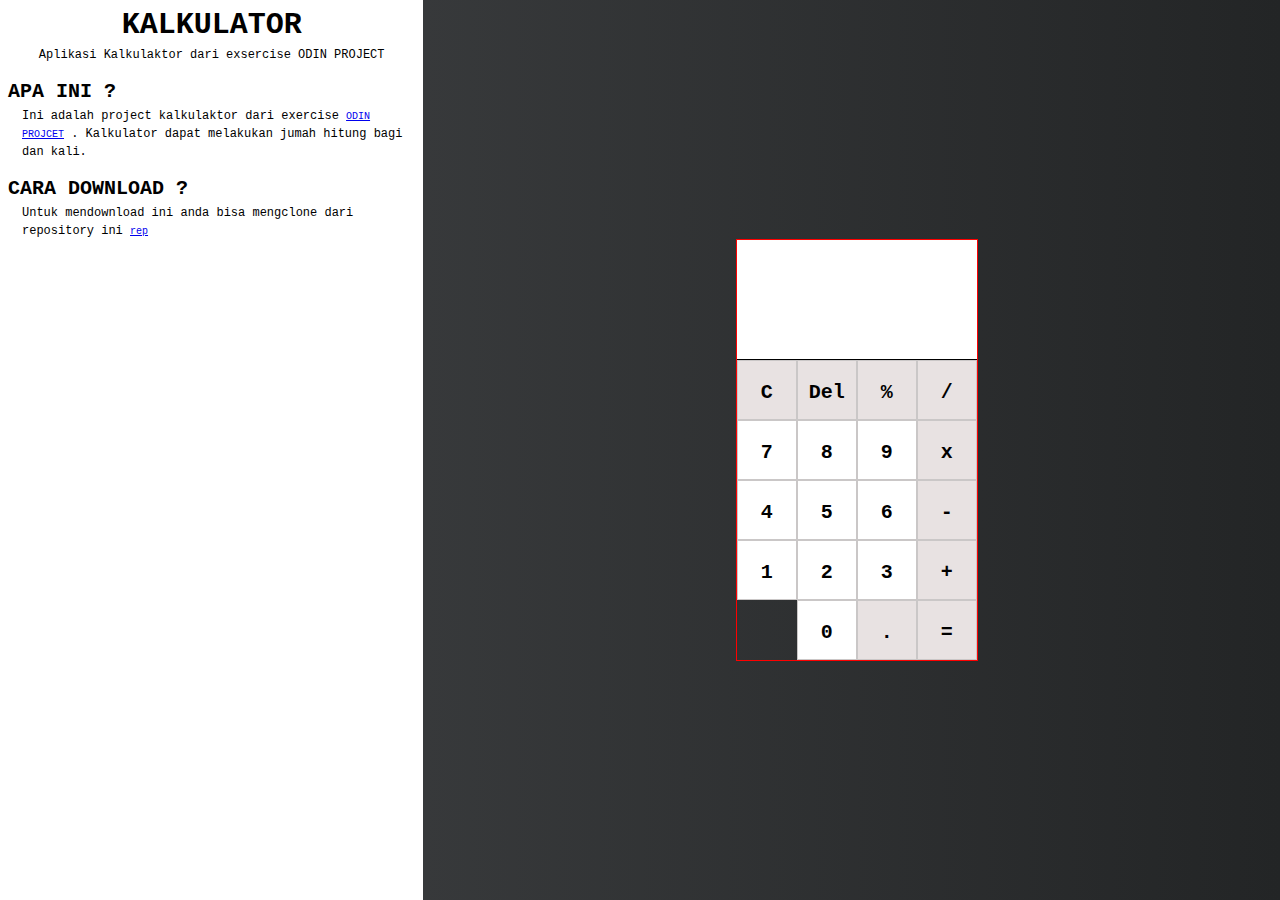
==== kalkulaktor/index.html @ 05a8f8f3 "Tambah excercise kalkulaktor" ====
<!DOCTYPE html>
<html>
    <head>
        <title>Kalkulaktor</title>    
        <meta name="viewport" content="width=device-width, initial-scale=1.0">
        <link rel="stylesheet" href="styles/main.css">
    </head>
    <body>
        <div class="container">
            <div class="deskripsi">
                <div class="judul">
                    <h1>KALKULATOR</h1>
                    <p>Aplikasi Kalkulaktor dari exsercise ODIN PROJECT</p>
                </div>
                <div class="desk">
                    <h2>APA INI ?</h2>
                    <p>Ini adalah project kalkulaktor dari exercise 
                        <a href="https://www.theodinproject.com/courses/web-development-101/lessons/calculator"> ODIN PROJCET</a>
                        . Kalkulator dapat melakukan jumah hitung bagi dan kali. 
                    </p>
                </div>
                <div class="desk">
                    <h2>CARA DOWNLOAD ?</h2>
                    <p>
                        Untuk mendownload ini anda bisa mengclone dari repository ini <a href=#>rep</a> 
                    </p>
                </div>
            </div>
            <div class="main box-test">
                <div class="cal-container">
                    <div id="dsply">
                        <p></p>
                    </div>
                    <button id="clear" class="special-key">C</button>
                    <button id="backspace" class="special-key">Del</button>
                    <button id="percent" class="special-key">%</button>
                    <button id="bagi" class="special-key">/</button>
                    <button id="kali" class="special-key">x</button>
                    <button id="kurang" class="special-key">-</button>
                    <button id="tambah" class="special-key">+</button>
                    <button id="jumlah" class="special-key">=</button>
                    <button id="sembilan" class="number-key">9</button>
                    <button id="delapan" class="number-key">8</button>
                    <button id="tujuh" class="number-key">7</button>
                    <button id="enam" class="number-key">6</button>
                    <button id="lima" class="number-key">5</button>
                    <button id="empat" class="number-key">4</button>
                    <button id="tiga" class="number-key">3</button>
                    <button id="dua" class="number-key">2</button>
                    <button id="satu" class="number-key">1</button>
                    <button id="nol" class="number-key">0</button>
                    <button id="titik" class="special-key">.</button>
                </div>
            </div>
        </div>
        <script src="scripts/main.js"></script>
    </body>
</html>
---- kalkulaktor/styles/main.css ----
* {
    margin: 0;
    padding: 0;
    box-sizing: border-box;
    font-size: 10px;
    font-family: 'Courier New', Courier, monospace;
}

body{
    background: #232526;  /* fallback for old browsers */
    background: -webkit-linear-gradient(to right, #414345, #232526);  /* Chrome 10-25, Safari 5.1-6 */
    background: linear-gradient(to right, #414345, #232526); /* W3C, IE 10+/ Edge, Firefox 16+, Chrome 26+, Opera 12+, Safari 7+ */
    background-repeat: no-repeat;
    background-attachment: fixed;
}

p {
    font-size:  1.2em;
    margin-top: 4px;
    line-height: 1.5;
}

.container {
    display: grid;
    grid-template-columns: 1fr 2fr;
    grid-template-rows: 100%;
    grid-template-areas: 
        "desk main";
    grid-column-gap: 1em;
    height: 100vh;
    width: 100vw;
}

.box-test{
    border: 1px solid red;
}

/* Side Nav */
.deskripsi{
    grid-area: desk;
    padding: 8px;
    height: 100%;
    background-color: white;
}

.deskripsi .judul{
    text-align: center;
}

.judul h1{
    font-size: 3em;
}

.desk {
    margin-top: 16px;
}

.desk h2 {
    font-size: 2em;
}

.desk p {
    margin-left: 14px;
}

/* Main */
.main{
    align-self: center;
    justify-self: center;
    grid-area: main;
}

.cal-container {
    display: grid;
    grid-template: repeat(7, 60px) / repeat(4, 60px);
}

.history-dsply, .hasil-dsply {
    padding: 4px;
}

#dsply {
    grid-area: 1 / 1 / span 2 / span 4;
    background-color: white;
    border-bottom: 1px solid black;
}

#dsply p{
    margin: 4px;
    font-size: 2.5em;
    font-weight: bold;
}

.special-key, .number-key {
    border: 1px solid #cac7c7;
    font-size: 2em;
    text-align: center;
    padding-top: 20px;
    padding-bottom: 20px;
    font-weight: bold;
    cursor: pointer;
}

.special-key {
    background-color: #e8e2e2;
}

.number-key {
    background-color: white;
}

#clear {
    grid-area: 3 / 1;
}

#backspace {
    grid-area: 3 / 2;
}

#percent {
    grid-area : 3 / 3;
}

#bagi {
    grid-area: 3 / 4;
}

#kali {
    grid-area: 4 / 4;
}

#kurang {
    grid-area: 5 / 4;
}

#tambah {
    grid-area: 6 / 4;
}

#jumlah {
    grid-area : 7 / 4;
}

#sembilan {
    grid-area: 4 / 3;
}

#delapan {
    grid-area: 4 / 2;
}

#tujuh {
    grid-area: 4 / 1;
}

#enam {
    grid-area: 5 / 3;
}

#lima {
    grid-area: 5 / 2;
}

#empat {
    grid-area: 5 / 1;
}

#tiga {
    grid-area: 6 / 3;
}

#dua {
    grid-area: 6 / 2;
}

#satu {
    grid-area: 6 / 1;
}

#nol {
    grid-area: 7 / 2;
}

#titik {
    grid-area: 7 / 3;
}
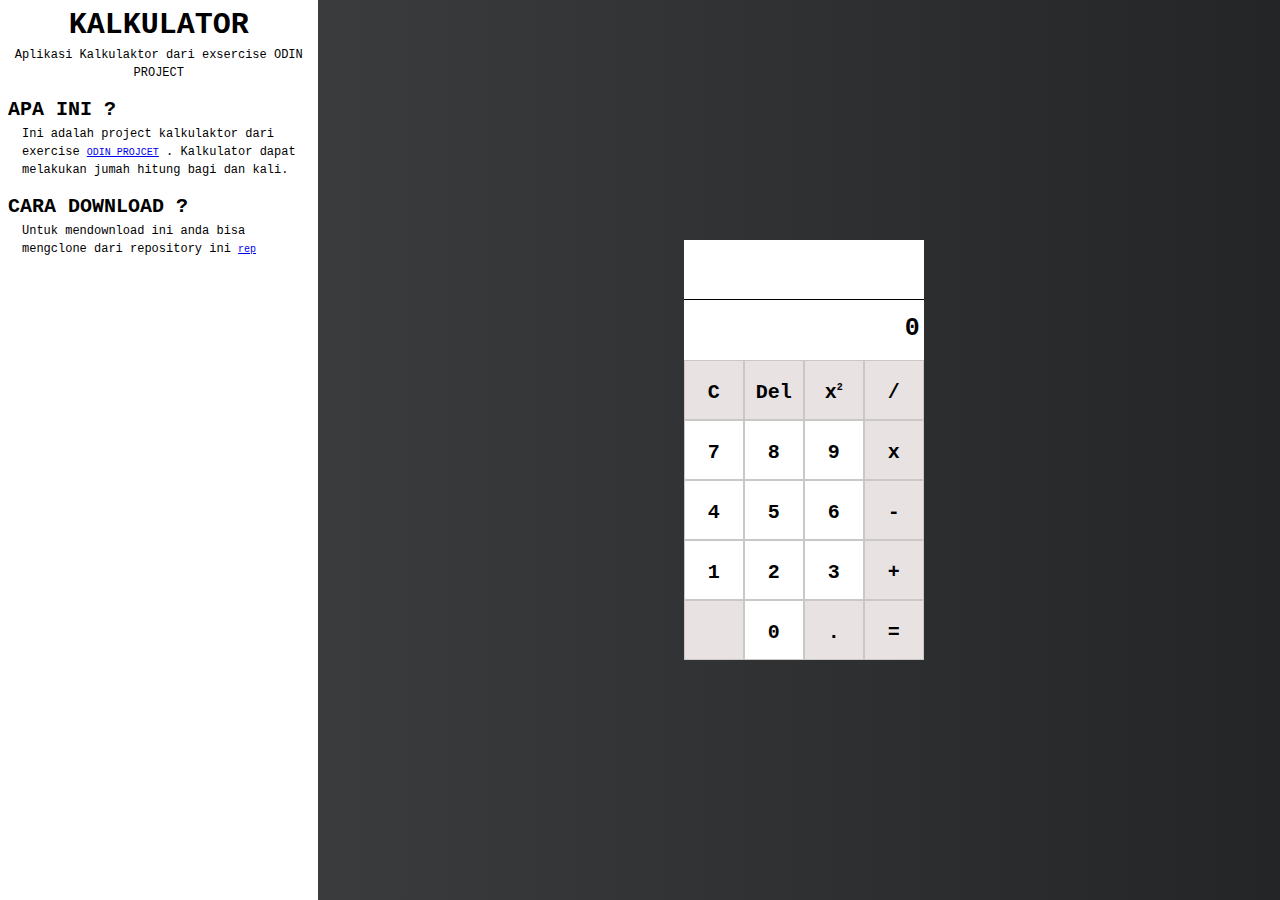
==== commit aaf512cb: "Selesaikan kalkulaktor (not finish)" ====
--- a/kalkulaktor/index.html
+++ b/kalkulaktor/index.html
@@ -26,14 +26,17 @@
                     </p>
                 </div>
             </div>
-            <div class="main box-test">
+            <div class="main">
                 <div class="cal-container">
+                    <div id="histori">
+                        <p></p>
+                    </div>
                     <div id="dsply">
-                        <p></p>
+                        <p>0</p>
                     </div>
                     <button id="clear" class="special-key">C</button>
                     <button id="backspace" class="special-key">Del</button>
-                    <button id="percent" class="special-key">%</button>
+                    <button id="percent" class="special-key">x<sup>2</sup></button>
                     <button id="bagi" class="special-key">/</button>
                     <button id="kali" class="special-key">x</button>
                     <button id="kurang" class="special-key">-</button>
@@ -50,6 +53,7 @@
                     <button id="satu" class="number-key">1</button>
                     <button id="nol" class="number-key">0</button>
                     <button id="titik" class="special-key">.</button>
+                    <div id="kosong" class="special-key"></div>
                 </div>
             </div>
         </div>
--- a/kalkulaktor/styles/main.css
+++ b/kalkulaktor/styles/main.css
@@ -22,7 +22,7 @@
 
 .container {
     display: grid;
-    grid-template-columns: 1fr 2fr;
+    grid-template-columns: 1fr 3fr;
     grid-template-rows: 100%;
     grid-template-areas: 
         "desk main";
@@ -79,16 +79,27 @@
     padding: 4px;
 }
 
+#histori {
+    grid-area: 1 / 1 / span 1 / span 4;
+    background-color: white;
+    border-bottom: 1px solid black;
+    overflow: auto;
+}
+
 #dsply {
-    grid-area: 1 / 1 / span 2 / span 4;
-    background-color: white;
-    border-bottom: 1px solid black;
-}
-
-#dsply p{
+    grid-area: 2 / 1 / span 1 / span 4;
+    background-color: white;
+    overflow: auto;
+}
+
+#dsply p, #histori p{
     margin: 4px;
     font-size: 2.5em;
     font-weight: bold;
+    overflow: auto;
+    text-align: end;
+    padding-top: 6px;
+    padding-bottom: 6px;
 }
 
 .special-key, .number-key {
@@ -109,6 +120,11 @@
     background-color: white;
 }
 
+.special-key:hover, .number-key:hover {
+    background-color: rgb(116, 170, 196);
+    color: white;
+}
+
 #clear {
     grid-area: 3 / 1;
 }
@@ -185,3 +201,7 @@
     grid-area: 7 / 3;
 }
 
+#kosong {
+    grid-area: 7 / 1;
+}
+
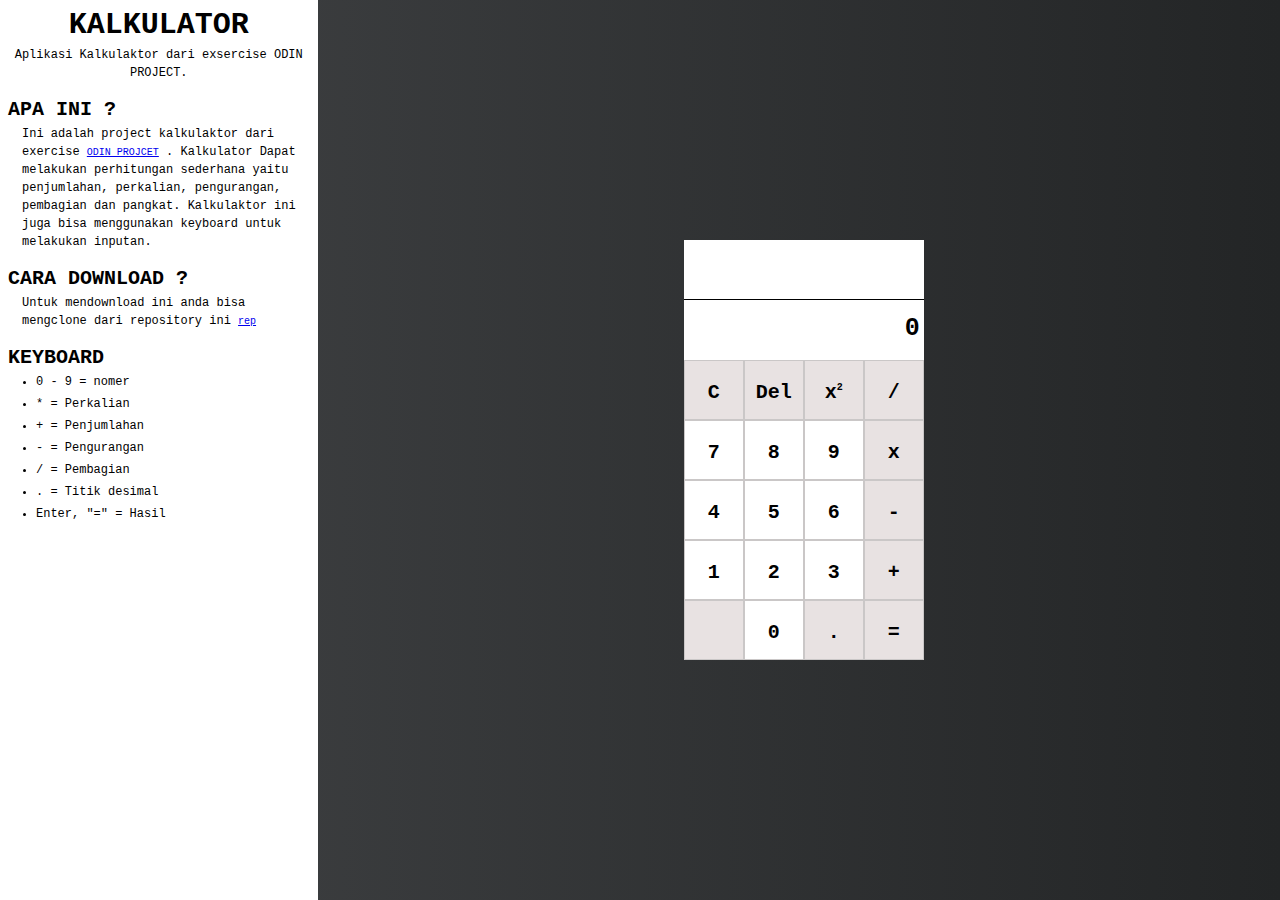
==== commit 56d14092: "Tambah keyboard support" ====
--- a/kalkulaktor/index.html
+++ b/kalkulaktor/index.html
@@ -10,21 +10,36 @@
             <div class="deskripsi">
                 <div class="judul">
                     <h1>KALKULATOR</h1>
-                    <p>Aplikasi Kalkulaktor dari exsercise ODIN PROJECT</p>
+                    <p>Aplikasi Kalkulaktor dari exsercise ODIN PROJECT.</p>
                 </div>
                 <div class="desk">
                     <h2>APA INI ?</h2>
                     <p>Ini adalah project kalkulaktor dari exercise 
-                        <a href="https://www.theodinproject.com/courses/web-development-101/lessons/calculator"> ODIN PROJCET</a>
-                        . Kalkulator dapat melakukan jumah hitung bagi dan kali. 
+                        <a href="https://www.theodinproject.com/courses/web-development-101/lessons/calculator" target="_blank"> ODIN PROJCET</a>
+                        . Kalkulator Dapat melakukan perhitungan sederhana yaitu penjumlahan, perkalian, pengurangan, pembagian dan pangkat.
+                        Kalkulaktor ini juga bisa menggunakan keyboard untuk melakukan inputan. 
                     </p>
                 </div>
                 <div class="desk">
                     <h2>CARA DOWNLOAD ?</h2>
                     <p>
-                        Untuk mendownload ini anda bisa mengclone dari repository ini <a href=#>rep</a> 
+                        Untuk mendownload ini anda bisa mengclone dari repository ini
+                        <a href=https://github.com/hariyogi/odin_project/tree/master/kalkulaktor target="_blank">rep</a> 
                     </p>
                 </div>
+                <div class="desk">
+                        <h2>KEYBOARD</h2>
+                        <ul>
+                            <li>0 - 9 = nomer</li>
+                            <li>* = Perkalian</li>
+                            <li>+ = Penjumlahan</li>
+                            <li>- = Pengurangan</li>
+                            <li>/ = Pembagian</li>
+                            <li>. = Titik desimal</li>
+                            <li>Enter, "=" = Hasil</li>
+                            
+                        </ul>
+                    </div>
             </div>
             <div class="main">
                 <div class="cal-container">
--- a/kalkulaktor/styles/main.css
+++ b/kalkulaktor/styles/main.css
@@ -14,7 +14,7 @@
     background-attachment: fixed;
 }
 
-p {
+p, li {
     font-size:  1.2em;
     margin-top: 4px;
     line-height: 1.5;
@@ -27,8 +27,8 @@
     grid-template-areas: 
         "desk main";
     grid-column-gap: 1em;
-    height: 100vh;
-    width: 100vw;
+    min-height: 100vh;
+    min-width: 100vw;
 }
 
 .box-test{
@@ -61,6 +61,10 @@
 
 .desk p {
     margin-left: 14px;
+}
+
+.desk ul {
+    margin-left: 28px;
 }
 
 /* Main */
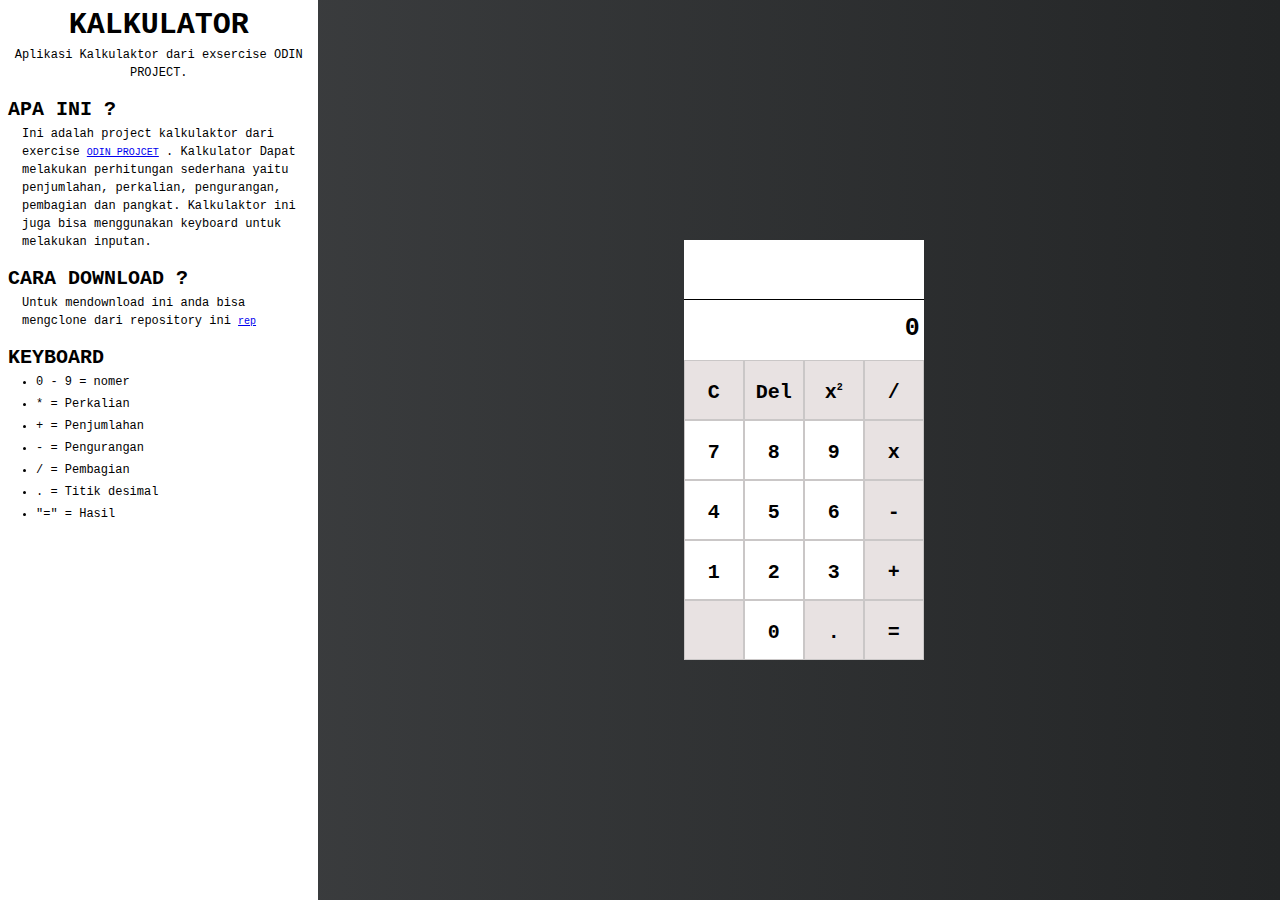
==== commit 87da8e9f: "Hapus enter key, perbaiki pembagian" ====
--- a/kalkulaktor/index.html
+++ b/kalkulaktor/index.html
@@ -36,7 +36,7 @@
                             <li>- = Pengurangan</li>
                             <li>/ = Pembagian</li>
                             <li>. = Titik desimal</li>
-                            <li>Enter, "=" = Hasil</li>
+                            <li>"=" = Hasil</li>
                             
                         </ul>
                     </div>
